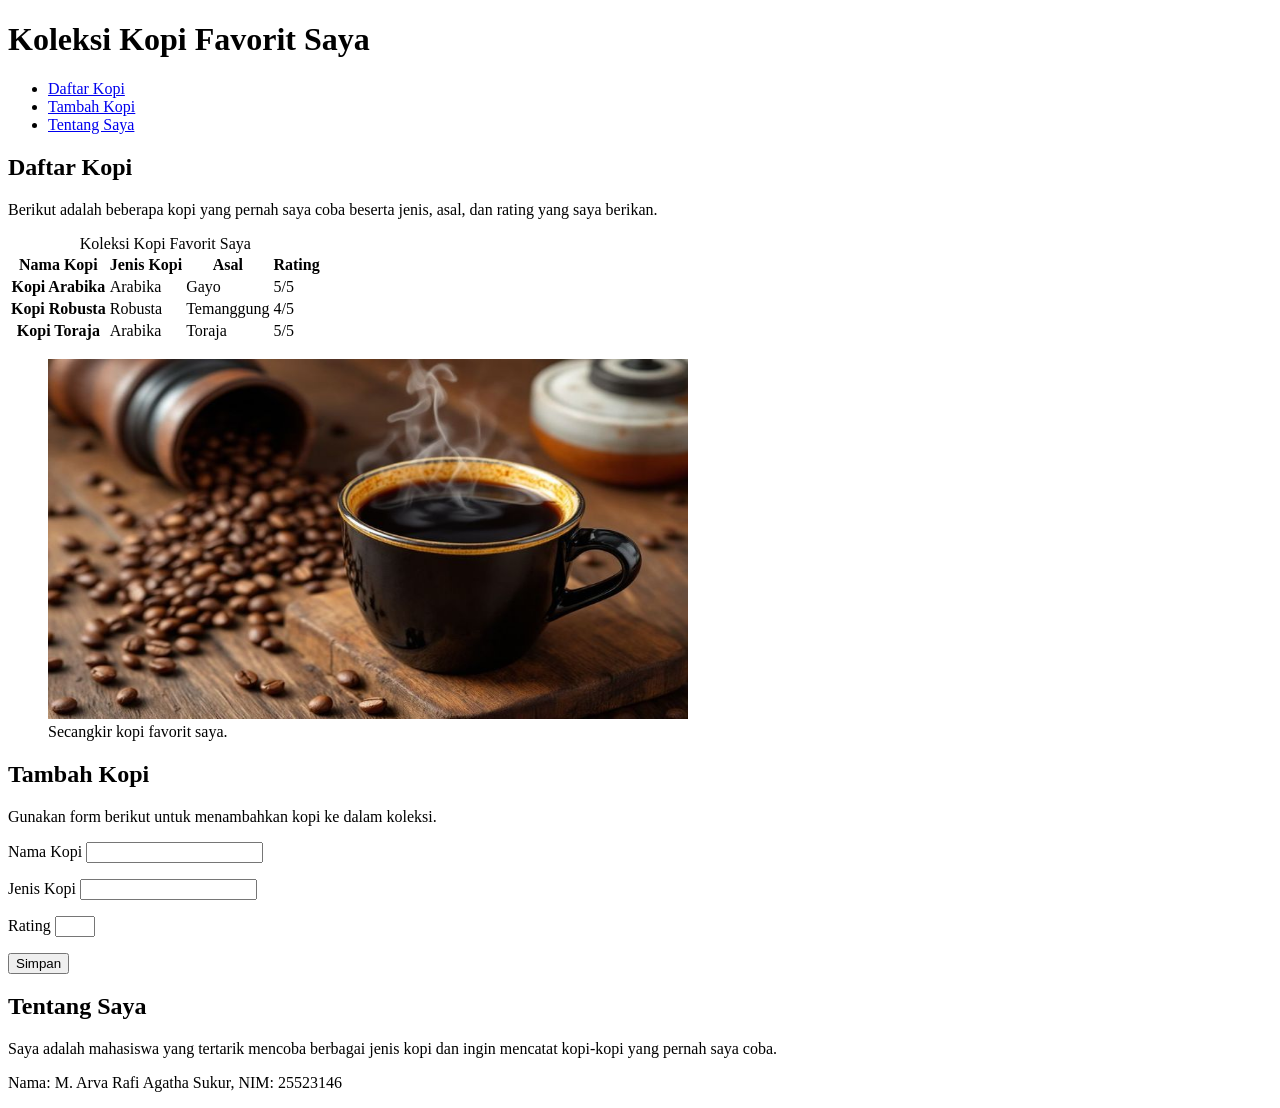
==== worksheet-p3/profil.html @ 885b1ea2 "pertemuan 4: rencana design token di README" ====
<!DOCTYPE html>
<html lang="id">
<head>
    <meta charset="utf-8">
    <meta name="viewport" content="width=device-width, initial-scale=1.0">
    <title>Koleksi Kopi Favorit Saya</title>
</head>

<body>

    <header>
        <h1>Koleksi Kopi Favorit Saya</h1>

        <nav aria-label="Navigasi utama">
            <ul>
                <li><a href="#daftar-kopi">Daftar Kopi</a></li>
                <li><a href="#tambah-kopi">Tambah Kopi</a></li>
                <li><a href="#tentang-saya">Tentang Saya</a></li>
            </ul>
        </nav>
    </header>

    <main>

        <section id="daftar-kopi">
            <h2>Daftar Kopi</h2>

            <p>
                Berikut adalah beberapa kopi yang pernah saya coba
                beserta jenis, asal, dan rating yang saya berikan.
            </p>

            <table>
                <caption>Koleksi Kopi Favorit Saya</caption>

                <thead>
                    <tr>
                        <th scope="col">Nama Kopi</th>
                        <th scope="col">Jenis Kopi</th>
                        <th scope="col">Asal</th>
                        <th scope="col">Rating</th>
                    </tr>
                </thead>

                <tbody>
                    <tr>
                        <th scope="row">Kopi Arabika</th>
                        <td>Arabika</td>
                        <td>Gayo</td>
                        <td>5/5</td>
                    </tr>

                    <tr>
                        <th scope="row">Kopi Robusta</th>
                        <td>Robusta</td>
                        <td>Temanggung</td>
                        <td>4/5</td>
                    </tr>

                    <tr>
                        <th scope="row">Kopi Toraja</th>
                        <td>Arabika</td>
                        <td>Toraja</td>
                        <td>5/5</td>
                    </tr>
                </tbody>
            </table>

            <figure>
    <img
        src="Kopi-Pahit-from-Yogyakarta-Indonesia.jpeg"
        alt="Secangkir kopi yang disajikan di atas meja"
        width="640"
        height="360"
        loading="lazy"
    >
    <figcaption>Secangkir kopi favorit saya.</figcaption>
</figure>

        </section>


        <section id="tambah-kopi">
            <h2>Tambah Kopi</h2>

            <p>
                Gunakan form berikut untuk menambahkan kopi ke dalam koleksi.
            </p>

            <form action="/simpan" method="post">

                <p>
                    <label for="nama-kopi">Nama Kopi</label>
                    <input
                        type="text"
                        id="nama-kopi"
                        name="nama-kopi"
                        required
                    >
                </p>

                <p>
                    <label for="jenis-kopi">Jenis Kopi</label>
                    <input
                        type="text"
                        id="jenis-kopi"
                        name="jenis-kopi"
                        required
                    >
                </p>

                <p>
                    <label for="rating">Rating</label>
                    <input
                        type="number"
                        id="rating"
                        name="rating"
                        min="1"
                        max="5"
                        required
                    >
                </p>

                <button type="submit">Simpan</button>

            </form>
        </section>


        <section id="tentang-saya">
            <h2>Tentang Saya</h2>

            <p>
                Saya adalah mahasiswa yang tertarik mencoba berbagai jenis
                kopi dan ingin mencatat kopi-kopi yang pernah saya coba.
            </p>
        </section>

    </main>


    <footer>
        <p>Nama: M. Arva Rafi Agatha Sukur, NIM: 25523146 </p>
    </footer>

</body>
</html>
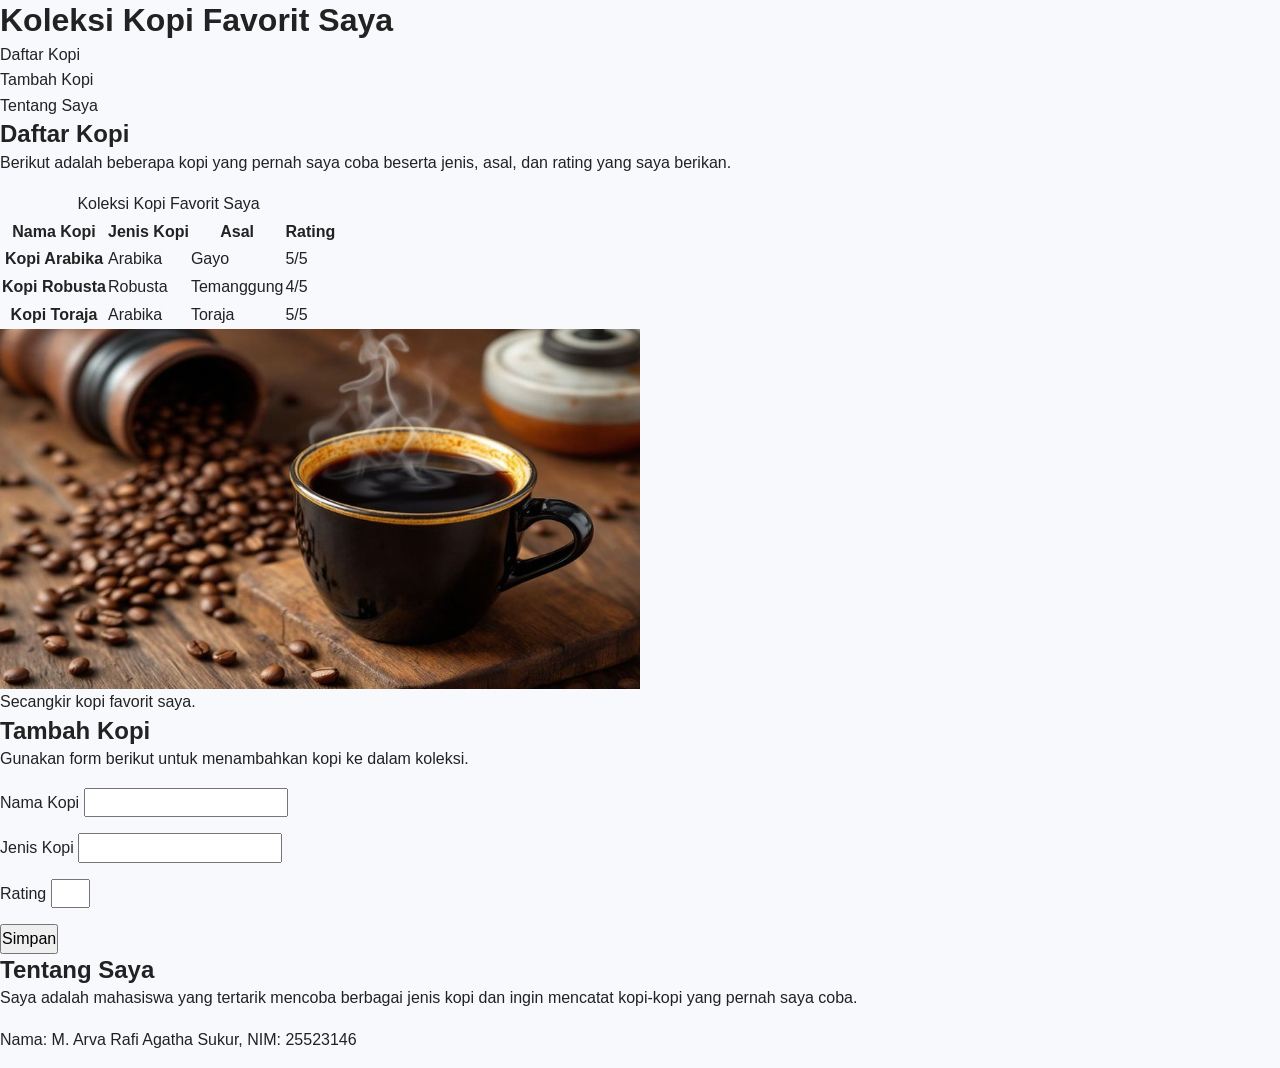
==== commit 0d26f894: "Pertemuan 4" ====
--- a/worksheet-p3/profil.html
+++ b/worksheet-p3/profil.html
@@ -4,6 +4,12 @@
     <meta charset="utf-8">
     <meta name="viewport" content="width=device-width, initial-scale=1.0">
     <title>Koleksi Kopi Favorit Saya</title>
+
+    <link rel="stylesheet" href="../worksheet-p4/tokens.css">
+    <link rel="stylesheet" href="../worksheet-p4/base.css">
+    <link rel="stylesheet" href="../worksheet-p4/layout.css">
+    <link rel="stylesheet" href="../worksheet-p4/komponen.css">
+    <link rel="stylesheet" href="../worksheet-p4/tema.css">
 </head>
 
 <body>
--- a/worksheet-p4/tokens.css
+++ b/worksheet-p4/tokens.css
@@ -0,0 +1,39 @@
+:root {
+  --color-primary: #6c63ff;
+  --color-primary-dark: #5148d9;
+  --color-secondary: #ffb6c1;
+
+  --color-background: #f8f9fc;
+  --color-surface: #ffffff;
+  --color-text: #222222;
+  --color-text-muted: #6b7280;
+  --color-border: #e5e7eb;
+
+  --color-success: #22c55e;
+  --color-warning: #f59e0b;
+  --color-danger: #ef4444;
+
+  --font-family: Arial, Helvetica, sans-serif;
+  --font-size-sm: 0.875rem;
+  --font-size-md: 1rem;
+  --font-size-lg: 1.25rem;
+  --font-size-xl: 1.75rem;
+  --font-size-xxl: 2.25rem;
+
+  --space-xs: 4px;
+  --space-sm: 8px;
+  --space-md: 16px;
+  --space-lg: 24px;
+  --space-xl: 32px;
+  --space-xxl: 48px;
+
+  --radius-sm: 6px;
+  --radius-md: 10px;
+  --radius-lg: 16px;
+  --radius-full: 999px;
+
+  --shadow-sm: 0 2px 6px rgba(0, 0, 0, 0.08);
+  --shadow-md: 0 4px 12px rgba(0, 0, 0, 0.12);
+
+  --container-width: 1100px;
+}
--- a/worksheet-p4/base.css
+++ b/worksheet-p4/base.css
@@ -0,0 +1,56 @@
+* {
+    box-sizing: border-box;
+    margin: 0;
+    padding: 0;
+}
+
+html {
+    scroll-behavior: smooth;
+}
+
+body {
+    background-color: var(--color-background);
+    color: var(--color-text);
+    font-family: var(--font-family);
+    font-size: var(--font-size-md);
+    line-height: 1.6;
+}
+
+img {
+    max-width: 100%;
+    display: block;
+}
+
+a {
+    color: inherit;
+    text-decoration: none;
+}
+
+button,
+input,
+textarea,
+select {
+    font: inherit;
+}
+
+button {
+    cursor: pointer;
+}
+
+ul,
+ol {
+    list-style: none;
+}
+
+h1,
+h2,
+h3,
+h4,
+h5,
+h6 {
+    line-height: 1.3;
+}
+
+p {
+    margin-bottom: var(--space-md);
+}
--- a/worksheet-p4/layout.css
+++ b/worksheet-p4/layout.css
@@ -0,0 +1,97 @@
+.container {
+    width: min(100% - 32px, var(--container-width));
+    margin-inline: auto;
+}
+
+.page {
+    min-height: 100vh;
+    display: flex;
+    flex-direction: column;
+}
+
+main {
+    flex: 1;
+}
+
+.header {
+    width: 100%;
+    background-color: var(--color-surface);
+    border-bottom: 1px solid var(--color-border);
+}
+
+.header-inner {
+    min-height: 70px;
+    display: flex;
+    align-items: center;
+    justify-content: space-between;
+    gap: var(--space-lg);
+}
+
+.nav {
+    display: flex;
+    align-items: center;
+    gap: var(--space-lg);
+}
+
+.nav-list {
+    display: flex;
+    align-items: center;
+    gap: var(--space-md);
+}
+
+.main-content {
+    padding-block: var(--space-xxl);
+}
+
+.section {
+    padding-block: var(--space-xl);
+}
+
+.section-header {
+    margin-bottom: var(--space-xl);
+}
+
+.grid {
+    display: grid;
+    gap: var(--space-lg);
+}
+
+.grid-2 {
+    grid-template-columns: repeat(2, 1fr);
+}
+
+.grid-3 {
+    grid-template-columns: repeat(3, 1fr);
+}
+
+.footer {
+    margin-top: auto;
+    padding-block: var(--space-xl);
+    background-color: var(--color-surface);
+    border-top: 1px solid var(--color-border);
+}
+
+@media (max-width: 768px) {
+    .container {
+        width: min(100% - 24px, var(--container-width));
+    }
+
+    .header-inner {
+        flex-direction: column;
+        align-items: flex-start;
+        padding-block: var(--space-md);
+    }
+
+    .nav-list {
+        flex-wrap: wrap;
+    }
+
+    .grid-2,
+    .grid-3 {
+        grid-template-columns: 1fr;
+    }
+
+    .main-content {
+        padding-block: var(--space-xl);
+    }
+}
--- a/worksheet-p4/komponen.css
+++ b/worksheet-p4/komponen.css
@@ -0,0 +1,113 @@
+.card {
+    background-color: var(--color-surface);
+    border: 1px solid var(--color-border);
+    border-radius: var(--radius-md);
+    padding: var(--space-lg);
+    box-shadow: var(--shadow-sm);
+}
+
+.card-title {
+    margin-bottom: var(--space-sm);
+    font-size: var(--font-size-lg);
+}
+
+.card-text {
+    color: var(--color-text-muted);
+}
+
+.btn {
+    display: inline-flex;
+    align-items: center;
+    justify-content: center;
+    gap: var(--space-sm);
+    padding: var(--space-sm) var(--space-lg);
+    border: 1px solid transparent;
+    border-radius: var(--radius-md);
+    font-weight: 600;
+    transition: 0.2s ease;
+}
+
+.btn-primary {
+    background-color: var(--color-primary);
+    color: white;
+}
+
+.btn-primary:hover {
+    background-color: var(--color-primary-dark);
+}
+
+.btn-secondary {
+    background-color: var(--color-secondary);
+    color: var(--color-text);
+}
+
+.btn-outline {
+    background-color: transparent;
+    border-color: var(--color-border);
+    color: var(--color-text);
+}
+
+.btn-outline:hover {
+    background-color: var(--color-background);
+}
+
+.badge {
+    display: inline-block;
+    padding: 4px 10px;
+    border-radius: var(--radius-full);
+    background-color: var(--color-primary);
+    color: white;
+    font-size: var(--font-size-sm);
+    font-weight: 600;
+}
+
+.form-group {
+    display: flex;
+    flex-direction: column;
+    gap: var(--space-xs);
+    margin-bottom: var(--space-md);
+}
+
+.form-label {
+    font-weight: 600;
+}
+
+.form-control {
+    width: 100%;
+    padding: var(--space-sm) var(--space-md);
+    border: 1px solid var(--color-border);
+    border-radius: var(--radius-sm);
+    background-color: var(--color-surface);
+    color: var(--color-text);
+    outline: none;
+}
+
+.form-control:focus {
+    border-color: var(--color-primary);
+}
+
+.alert {
+    padding: var(--space-md);
+    border-radius: var(--radius-md);
+    background-color: var(--color-background);
+    border: 1px solid var(--color-border);
+}
+
+.alert-success {
+    border-color: var(--color-success);
+}
+
+.alert-warning {
+    border-color: var(--color-warning);
+}
+
+.alert-danger {
+    border-color: var(--color-danger);
+}
+
+.avatar {
+    width: 48px;
+    height: 48px;
+    border-radius: var(--radius-full);
+    object-fit: cover;
+}
--- a/worksheet-p4/tema.css
+++ b/worksheet-p4/tema.css
@@ -0,0 +1,5 @@
+body {
+  background-color: var(--color-background);
+  color: var(--color-text);
+  font-family: var(--font-family);
+}
